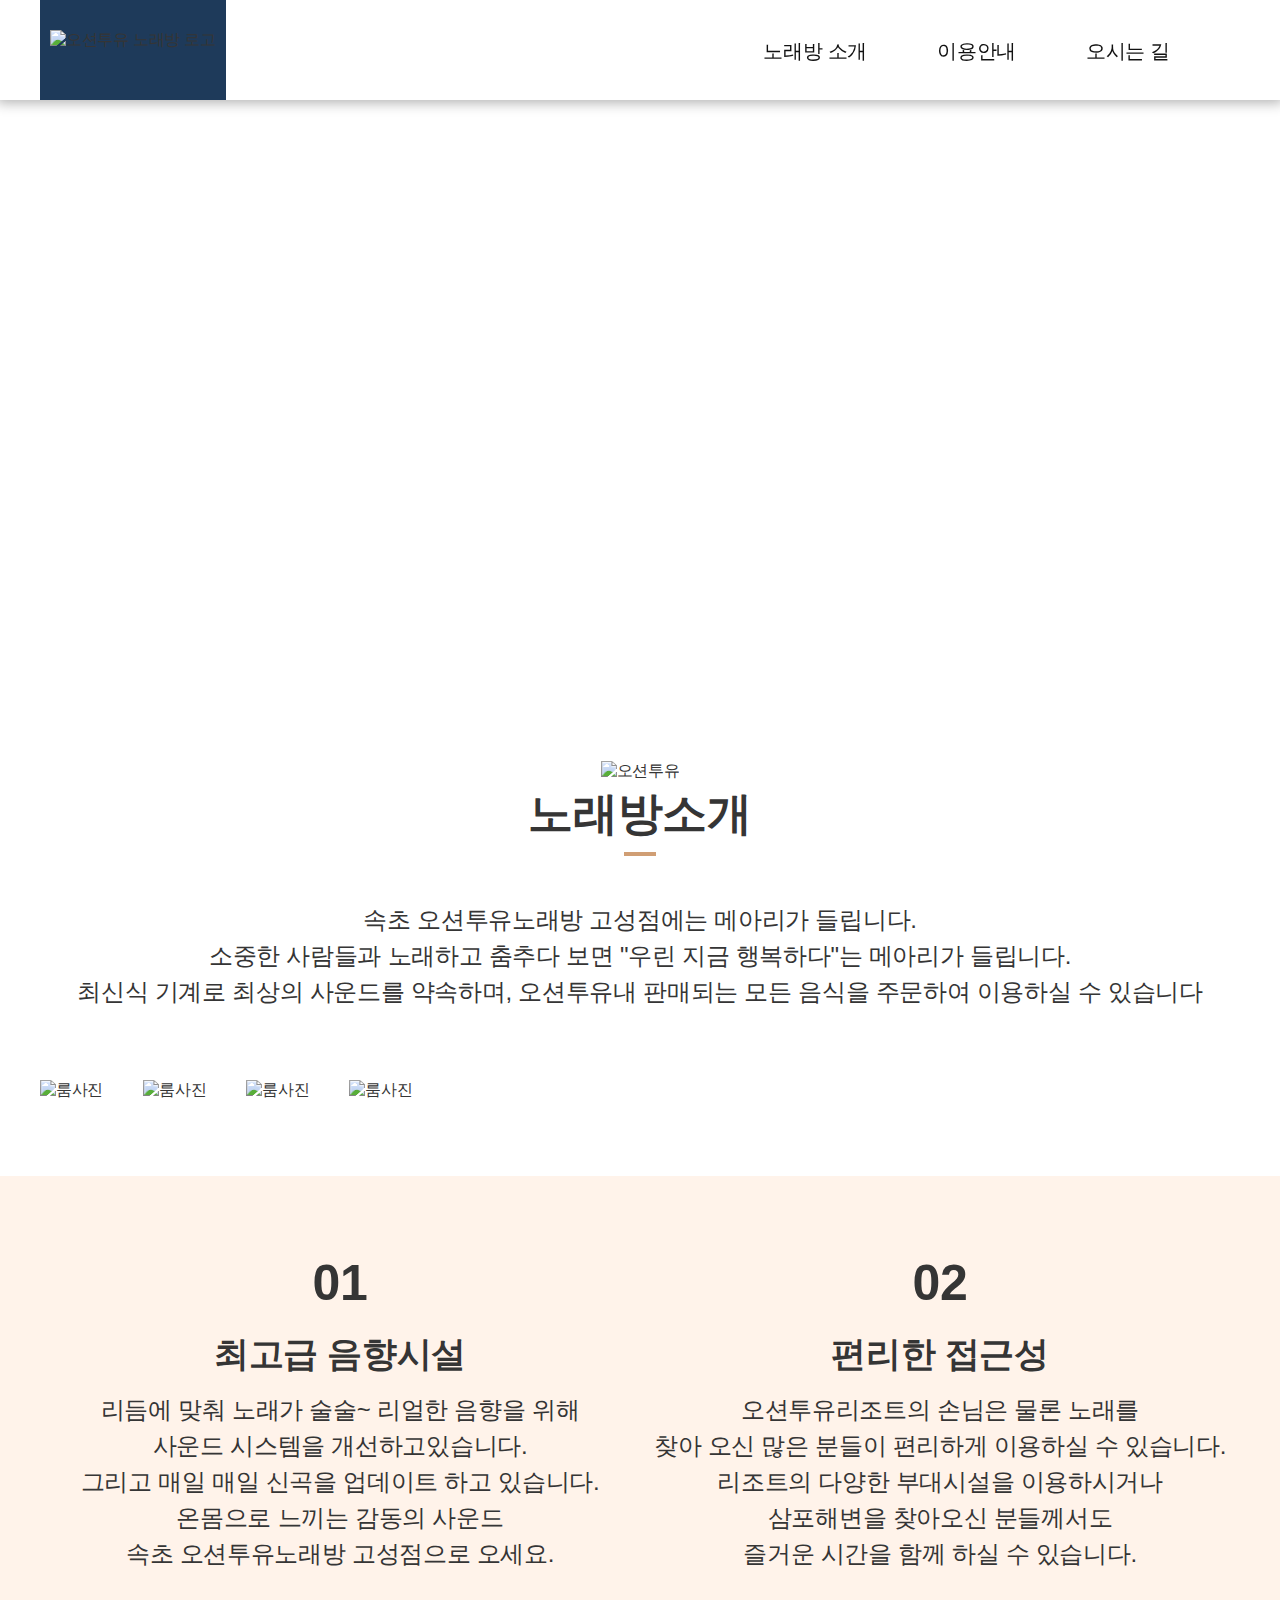
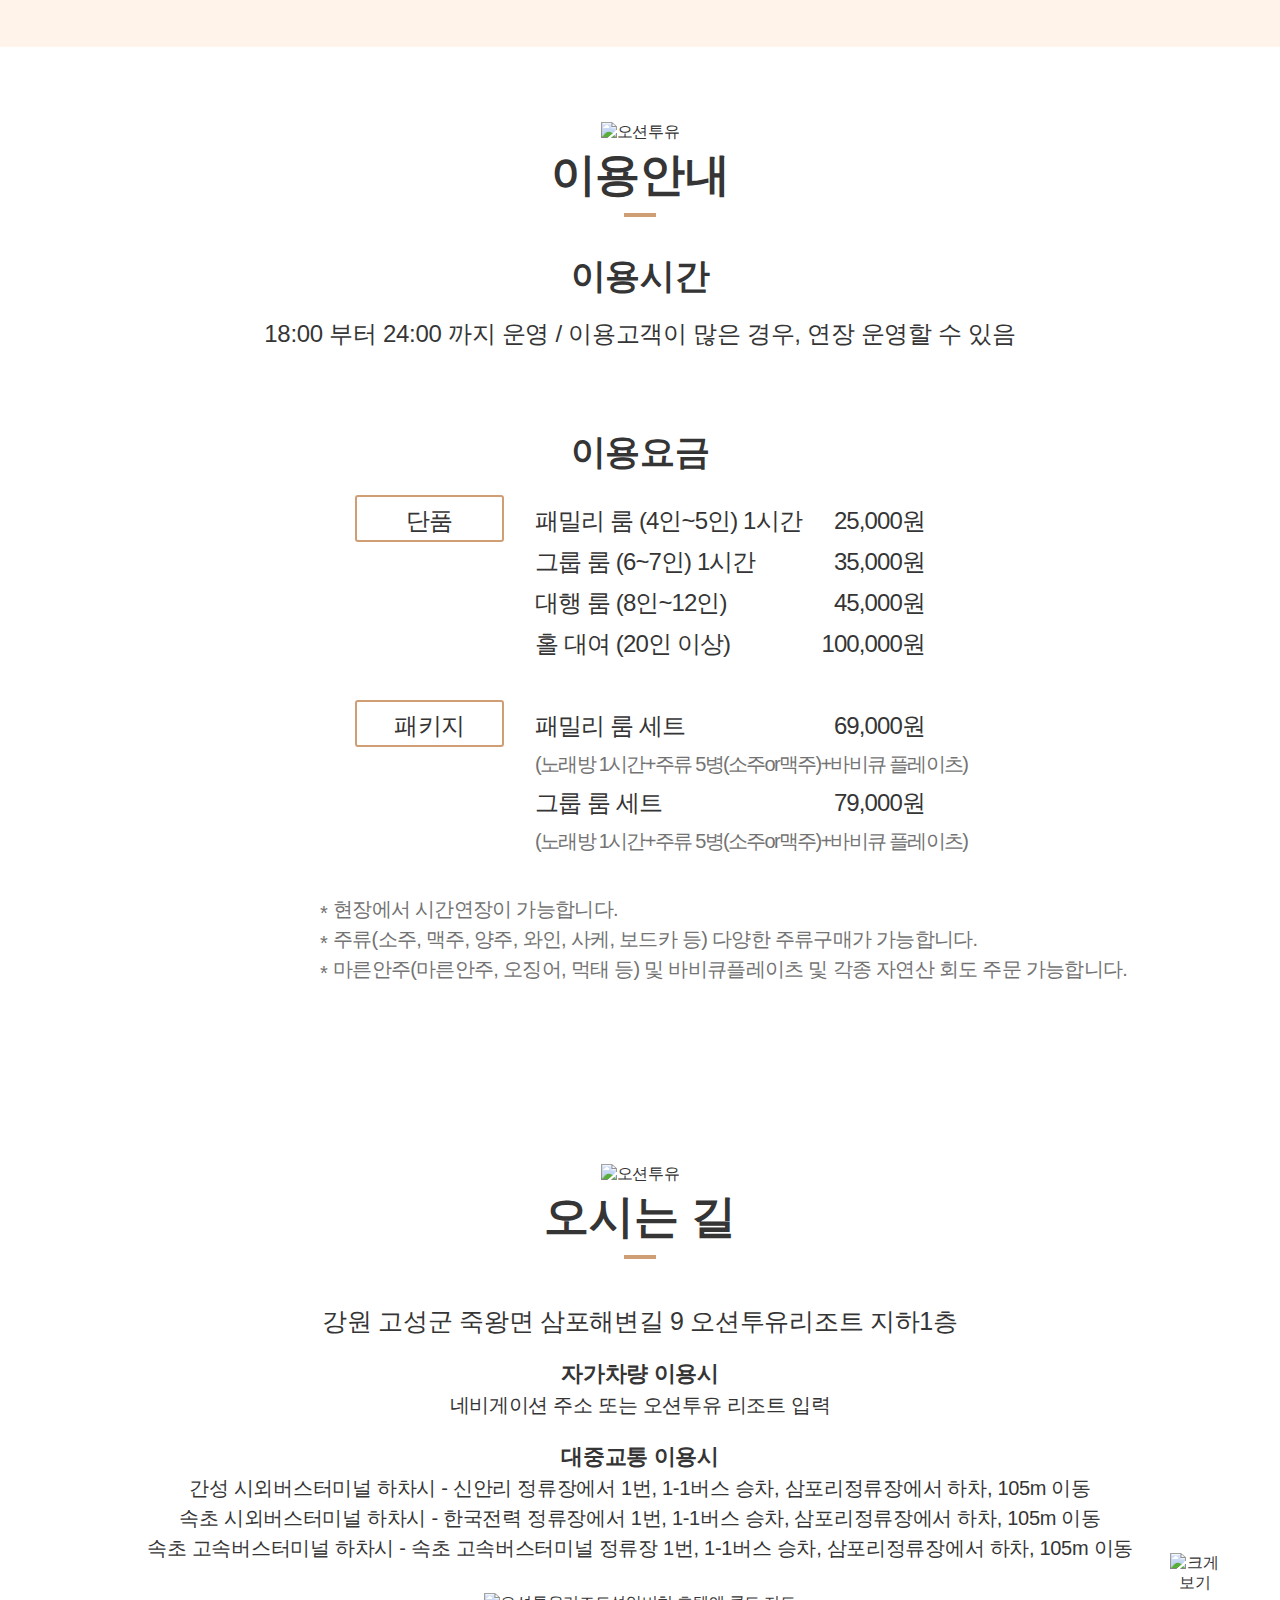
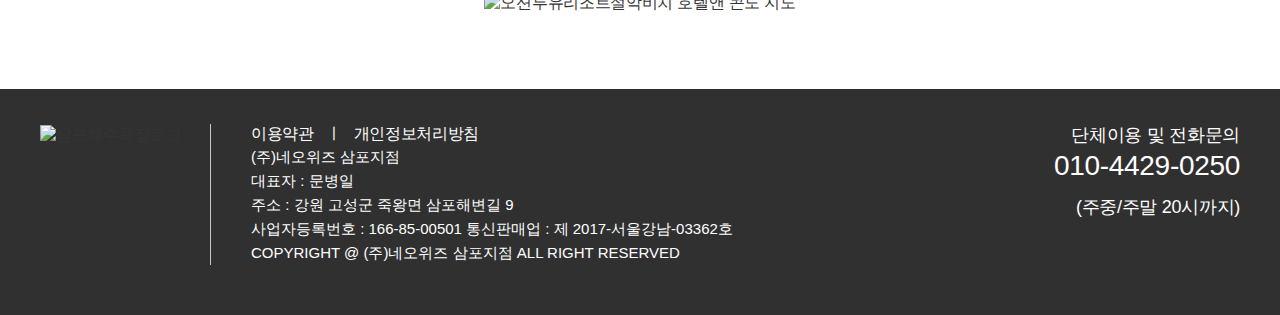
==== views/index.html @ af340007 "오션투유토래방PC완료" ====
<!DOCTYPE html>
<!--[if IE 8]><html lang="ko-KR" class="no-js ie8 lt-ie10"><![endif]-->
<!--[if IE 9]><html lang="ko-KR" class="no-js ie9 lt-ie10"><![endif]-->
<!--[if !IE]><!-->
<html lang="ko">
<!--<![endif]-->
<head>
	<meta charset="UTF-8">
	<title>오션투유노래방</title>
	
	<!--공통 폰트 및 css-->
	<link rel="stylesheet" href="http://cdn.rawgit.com/hiun/NanumSquare/master/nanumsquare.css">
	<link rel="stylesheet" href="http://cdn.rawgit.com/moonspam/NanumSquare/master/nanumsquare.css">
	<link rel="stylesheet" href="../static/css/reset.css">
	<link rel="stylesheet" href="../static/css/common.css">
	
	<!--css-->
	<link rel="stylesheet" href="../static/css/init.css">
	
	<!--js-->
	<script src="http://code.jquery.com/jquery-1.12.4.min.js"></script>
	<script src="https://cdnjs.cloudflare.com/ajax/libs/jquery-easing/1.4.1/jquery.easing.min.js"></script>
	<script src="../static/js/init.js"></script>
	
</head>
<body>

	<div class="wrapper">
		
		<header class="header">
			<div class="wrap">
				<div class="area container">
					<h1 class="logo"><a href=""><img src="../img/common/logo.png" alt="오션투유 노래방 로고"> <span class="skip">오션투유 노래방 속초고성점</span></a></h1>
					<nav class="gnb">
						<ul class="menu cf">
							<li class="item-1"><a href="#about">노래방 소개</a></li>
							<li class="item-2"><a href="#use">이용안내</a></li>
							<li class="item-3"><a href="#waycome">오시는 길</a></li>
						</ul>
					</nav>
				</div>
			</div>
		</header>
		
		<div class="contents">
		
			<section class="wrap main">
				<div class="container">
					<div class="mainTxt">
						<p class="p-1">쿵짝♪ 쿵짝♪ 신나는 노래, 흥겨운 댄스</p>
						<h2 class="p-2">오션투유 노래방</h2>
						<p class="p-3">
							오션투유리조트에 위치한 노래방<br>
							바다와 함께 매력적인 노래를 불러보세요!
						</p>
					</div>
				</div>
			</section>
			<section class="wrap about" id="about">
				<div class="container">
					<div class="area-1 cmPadding">
						<h2 class="cmH2">
							<img src="../img/oc2you.png" alt="오션투유">
							<span>노래방소개</span>
						</h2>
						<p class="p-1">
							속초 오션투유노래방 고성점에는 메아리가 들립니다.<br>
							소중한 사람들과 노래하고 춤추다 보면 "우린 지금 행복하다"는 메아리가 들립니다.<br>
							최신식 기계로 최상의 사운드를 약속하며, 오션투유내 판매되는 모든 음식을 주문하여 이용하실 수 있습니다
						</p>
						<ol class="list-room cf">
							<li><img src="../img/room_01.png" alt="룸사진"></li>
							<li><img src="../img/room_02.png" alt="룸사진"></li>
							<li><img src="../img/room_03.png" alt="룸사진"></li>
							<li><img src="../img/room_04.png" alt="룸사진"></li>
						</ol>
					</div>
				</div>
				<div class="area-2 cmPadding">
					<div class="container">
						<ul class="list cf">
							<li>
								<h3><span class="num">01</span>최고급 음향시설</h3>
								<p class="txt">
									리듬에 맞춰 노래가 술술~ 리얼한 음향을 위해<br>
									사운드 시스템을 개선하고있습니다.<br>
									그리고 매일 매일 신곡을 업데이트 하고 있습니다.<br>
									온몸으로 느끼는 감동의 사운드 <br>
									속초 오션투유노래방 고성점으로 오세요.
								</p>
							</li>
							<li>
								<h3><span class="num">02</span>편리한 접근성</h3>
								<p class="txt">
									오션투유리조트의 손님은 물론 노래를 <br>
									찾아 오신 많은 분들이 편리하게 이용하실 수 있습니다.<br>
									리조트의 다양한 부대시설을 이용하시거나 <br>
									삼포해변을 찾아오신 분들께서도 <br>
									즐거운 시간을 함께 하실 수 있습니다.
								</p>
							</li>
						</ul>
					</div>
				</div>
				
			</section>
			<section class="wrap cmPadding use" id="use">
				<div class="container">
					<h2 class="cmH2">
						<img src="../img/oc2you.png" alt="오션투유">
						<span>이용안내</span>
					</h2>
					<p class="p-1">
						<em>이용시간</em>
						18:00 부터 24:00 까지 운영 / 이용고객이 많은 경우, 연장 운영할 수 있음 
					</p>
					<div class="price">
						<em>이용요금</em>
						<p class="item item-1">
							<span class="type">단품</span>
							<span class="row cf">패밀리 룸 (4인~5인) 1시간<span class="s-prc">25,000원</span></span>
							<span class="row cf">그룹 룸 (6~7인) 1시간<span class="s-prc">35,000원</span></span>
							<span class="row cf">대행 룸 (8인~12인)<span class="s-prc">45,000원</span></span>
							<span class="row cf">홀 대여 (20인 이상)<span class="s-prc">100,000원</span></span>
						</p>
						<p class="item item-2">
							<span class="type">패키지</span>
							<span class="row cf">패밀리 룸 세트<span class="s-prc">69,000원</span></span>
							<span class="row s-pf">(노래방 1시간+주류 5병(소주or맥주)+바비큐 플레이츠)</span>
							<span class="row cf">그룹 룸 세트<span class="s-prc">79,000원</span></span>
							<span class="row s-pf">(노래방 1시간+주류 5병(소주or맥주)+바비큐 플레이츠)</span>
						</p>
						<div class="pf">
							<p class="dot"><span class="s-dot">*</span> 현장에서 시간연장이 가능합니다.</p>
							<p class="dot"><span class="s-dot">*</span> 주류(소주, 맥주, 양주, 와인, 사케, 보드카 등) 다양한 주류구매가 가능합니다.</p>
							<p class="dot"><span class="s-dot">*</span> 마른안주(마른안주, 오징어, 먹태 등) 및 바비큐플레이츠 및 각종 자연산 회도 주문 가능합니다.</p>
						</div>
					</div>
				</div>
			</section>
			<section class="wrap cmPadding waycome" id="waycome">
				<div class="container">
					<h2 class="cmH2">
						<img src="../img/oc2you.png" alt="오션투유">
						<span>오시는 길</span>
					</h2>
					<div class="area">
						<p class="p-1">강원 고성군 죽왕면 삼포해변길 9 오션투유리조트 지하1층</p>
						<p class="p-2">
							<span class="f-bd">자가차량 이용시</span>
							네비게이션 주소 또는 오션투유 리조트 입력
						</p>
						<p class="p-2">
							<span class="f-bd">대중교통 이용시</span>
							간성 시외버스터미널 하차시 - 신안리 정류장에서 1번, 1-1버스 승차, 삼포리정류장에서 하차, 105m 이동<br>
							속초 시외버스터미널 하차시 - 한국전력 정류장에서 1번, 1-1버스 승차, 삼포리정류장에서 하차, 105m 이동<br>
							속초 고속버스터미널 하차시 - 속초 고속버스터미널 정류장 1번, 1-1버스 승차, 삼포리정류장에서 하차, 105m 이동 
						</p>
						<div class="map">
							<img src="../img/map.jpg" alt="오션투유리조트설악비치 호텔앤 콘도 지도">
							<a href="" class="link"><img src="../img/btn_map_bigger.jpg" alt="크게보기"></a>
						</div>
					</div>
				</div>
			</section>
			
		</div>
		
		<footer class="footer">
			<div class="wrap container">
				<figure class="flt-1 logo"><img src="../img/common/logo_f.png" alt="삼포해수욕장로고"></figure>
				<div class="flt-2">
					<ul class="list-terms">
						<li><a href="">이용약관</a></li>
						<li class="mg">ㅣ</li>
						<li><a href="">개인정보처리방침</a></li>
					</ul>
					<address>
						(주)네오위즈 삼포지점<br>
						대표자 : 문병일      <br>
						주소 : 강원 고성군 죽왕면 삼포해변길 9      <br>
						사업자등록번호 : 166-85-00501   통신판매업 : 제 2017-서울강남-03362호<br>
						<small>copyright @ (주)네오위즈 삼포지점 All right reserved</small>
					</address>
				</div>
				<div class="call">
					단체이용 및 전화문의
					<span class="callNum">010-4429-0250</span>
					(주중/주말 20시까지)
				</div>
			</div>
		</footer>
		
	</div>	
		
</body>
</html>
---- static/css/common.css ----
@charset "utf-8";
@import url(http://fonts.googleapis.com/earlyaccess/nanumgothic.css);
@import url(http://fonts.googleapis.com/earlyaccess/notosanskr.css);


body {font-family: 'Nanum Square', 'NanumSquare', 'Nanum Gothic', 'Malgun Gothic', sans-serif; line-height:1.3; letter-spacing: -0.3px; color: #353535;}
img {max-width: 100%;}
a {color: inherit;}
label {cursor: pointer;}


/*공통스타일*/
.contents {position: relative;}
.container:before, .container:after {content: ""; display: table;}
.container:after {clear: both;}
.container {position: relative; width: 1200px; margin: 0 auto;}
.f-bd {font-weight: 700;}
.f-bdr {font-weight: 800;}
.wrap {box-sizing: border-box;}

/*body {padding-top: 100px;}*/
/*해더영역*/
.header {height: 100px;}
.header .wrap,
.header .wrap .area {height: 100%;}
.header .wrap {position: fixed; top: 0; left: 0; width: 100%; height: 100px; background: #fff; z-index: 60;
	-webkit-box-shadow: 0 0px 12px 3px rgba(0,0,0,.3);
	box-shadow: 0 0px 12px 3px rgba(0,0,0,.3);
}
.header .wrap .logo {position: absolute; height: 100%; /*left: -275px;*/}
.header .wrap .logo > a {display: block; background: #1e3a5a; height: 100%; padding: 30px 10px; box-sizing: border-box;}
.header .wrap .logo img {}

.wrapper .wrap .gnb {position: relative; float: right; top: 38px;}
.wrapper .wrap .menu > li {position: relative; float: left;} 
.wrapper .wrap .menu > li:before {content: ""; display: block; position: absolute; left: 0; top: 0; width: 1px; height: 60%; top: 18%; background: #fff;}
.wrapper .wrap .menu > li:first-child:before {display: none;}
.wrapper .wrap .menu > li > a {display: block;  /*padding: 0 35px;*/ font-size: 20px; color: #111; margin-right: 70px;}
/*
.wrapper .wrap .menu > li:first-child > a {padding-left: 0;}
.wrapper .wrap .menu > li:last-child > a {padding-right: 0;}
*/

/*푸터영역*/
.footer {position: relative; background: #303030; padding: 35px 0 50px;}
.footer .wrap .logo, .footer .wrap address {float: left;}
.footer .wrap .logo {width: 150px;}
.footer .wrap address {width: 550px; color: #fff; font-size: 15px; line-height: 1.6; letter-spacing: 0;}
.footer .wrap address small {text-transform: uppercase;}
.footer .wrap [class*=flt-] {float: left; position: relative;}
.footer .wrap .flt-2 {margin-left: 20px; padding-left: 40px; border-left: 1px solid #c9c9c9;}
.footer .wrap .flt-2 .list-terms {}
.footer .wrap .flt-2 .list-terms > li {float: left; color: #fff;}
.footer .wrap .flt-2 .list-terms > li.mg {margin: 0 12px;}
.footer .wrap .flt-2 .list-terms > li a {display: inline-block;}
.footer .wrap .call {position: absolute; right: 0; color: #fff; font-size: 18px; width: 220px; text-align: right;}
.footer .wrap .call .callNum {font-size: 28px; display: block; margin-bottom: 12px;}
---- static/css/init.css ----
@charset "utf-8";


/*메인비쥬얼*/
.contents .main {width: 100%; height: 586px; background: url(../../img/mv_01.jpg) no-repeat center;}
.contents .main .mainTxt {font-size: 30px; color: #fff; margin-top: 160px;}
.contents .main .mainTxt .p-2 {font-size: 80px; font-weight: 700;}
.contents .main .mainTxt .p-3 {margin-top: 30px;}


/*공통스타일*/
.contents .cmPadding {padding: 75px 0;}
.contents .cmH2 {text-align: center;}
.contents .cmH2:after {content: ""; display: inline-block; height: 4px; width: 32px; background: #d09e74;}
.contents .cmH2 span {font-size: 45px; font-weight: 700; display: block; margin-top: 5px; line-height: 1.2;}

/*노래방 소개*/
.contents .about {}
.contents .about .area-1 .p-1 {font-size: 24px; text-align: center; line-height: 1.5; margin-top: 40px;}
.contents .about .area-1 .list-room {margin-top: 70px;}
.contents .about .area-1 .list-room  > li {float: left; margin-left: 40px;}
.contents .about .area-1 .list-room  > li:first-child {margin-left: 0;}
.contents .about .area-2 {background: #fff3ea;}
.contents .about .area-2 .list {}
.contents .about .area-2 .list > li {float: left; width: 50%; text-align: center;}
.contents .about .area-2 .list > li h3 {font-size: 35px; font-weight: 700;}
.contents .about .area-2 .list > li h3 .num {display: block; font-size: 50px; margin-bottom: 15px;}
.contents .about .area-2 .list > li .txt {font-size: 24px; margin-top: 15px; line-height: 1.5;}

/*이용안내*/
.contents .use {height: 1042px; background: url(../../img/bg_use.jpg) no-repeat center;}
.contents .use .p-1 {font-size: 24px; text-align: center; margin-top: 30px;}
.contents .use .price em,
.contents .use .p-1 em {display: block; font-size: 35px; font-weight: 700; margin-bottom: 20px;}
.contents .use .price {margin-top: 80px;}
.contents .use .price em {text-align: center;}
.contents .use .price .item {position: relative; font-size: 24px; padding-left: 180px; width: 570px; margin: 0 auto; box-sizing: border-box; margin-top: 30px;}
.contents .use .price .item-2 {margin-top: 50px;}
.contents .use .price .item .type {display: inline-block; position: absolute; left: 0; top: -10px; width: 145px; border: 2px solid  #d09e74; border-radius: 3px; text-align: center; padding: 8px 0 4px;}
.contents .use .price .item .row {display: block; margin-top: 10px; letter-spacing: -0.9px;}
.contents .use .price .item .type + .row,
.contents .use .price .item .row:first-child {margin-top: 0;}
.contents .use .price .item .s-pf,
.contents .use .price .pf {color: #737373; font-size: 20px; letter-spacing: -1.7px; white-space: nowrap;}
.contents .use .price .item .row .s-prc {float: right;}
.contents .use .price .pf {font-size: 20px; line-height: 1.5; padding-left: 280px; margin-top: 40px; letter-spacing: -0.7px;}
.contents .use .price .pf .dot {position: relative; padding-left: 13px;}
.contents .use .price .pf .dot .s-dot {position: absolute; left: 0; top: 4px;}

/*오시는길*/
.contents .waycome {}
.contents .waycome .area {text-align: center; margin-top: 40px;}
.contents .waycome .area .p-1 {font-size: 25px}
.contents .waycome .area .p-2 {font-size: 20px; margin-top: 20px; line-height: 1.5;}
.contents .waycome .area .p-2 > .f-bd {font-size: 22px; display: block;}
.contents .waycome .area .map {margin-top: 30px;}
.contents .waycome .area .map .link {display: block; position: absolute; right: 20px; bottom: 20px; width: 50px;}
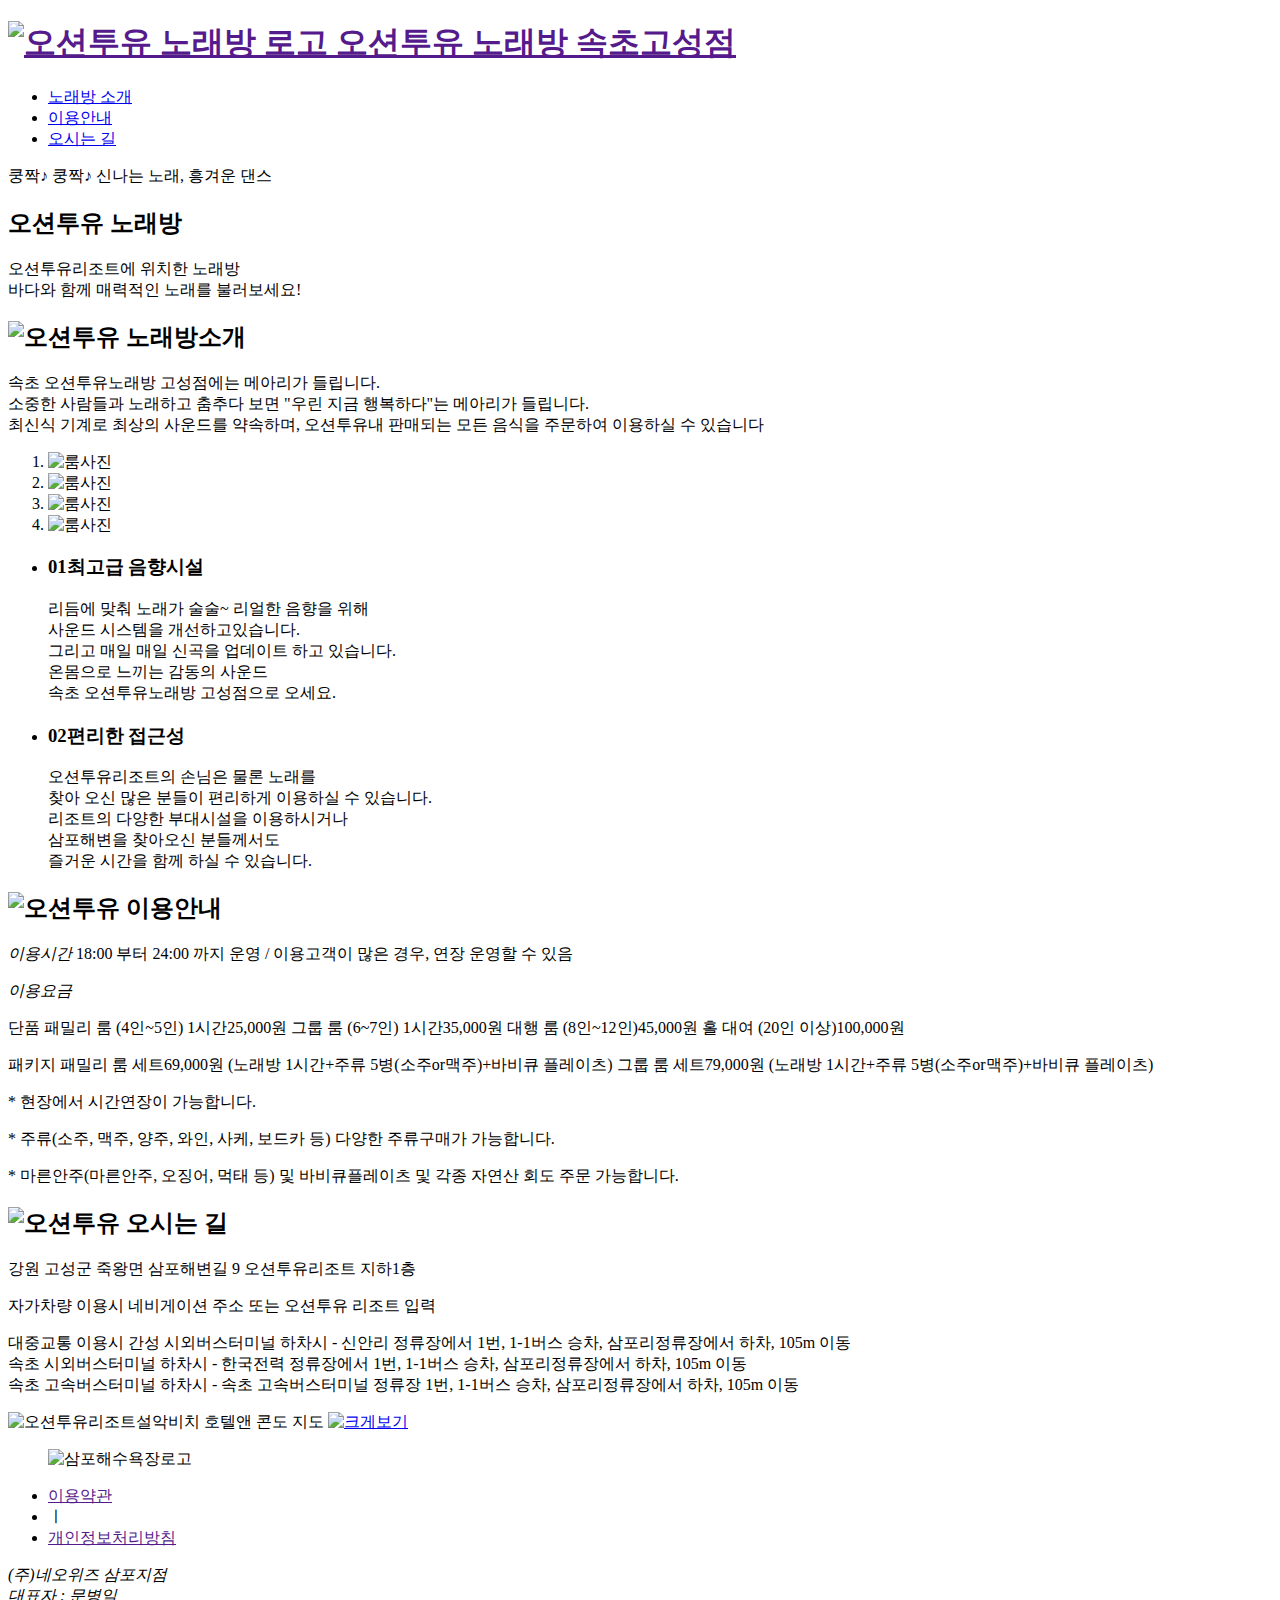
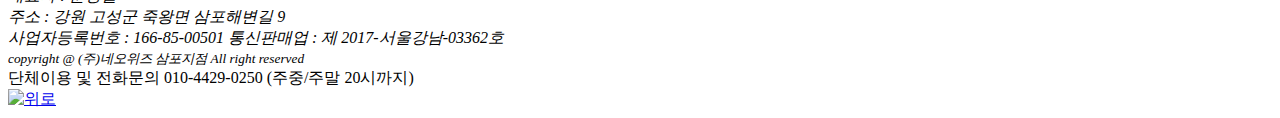
==== commit b2aa025a: "완료" ====
--- a/views/index.html
+++ b/views/index.html
@@ -11,16 +11,21 @@
 	<!--공통 폰트 및 css-->
 	<link rel="stylesheet" href="http://cdn.rawgit.com/hiun/NanumSquare/master/nanumsquare.css">
 	<link rel="stylesheet" href="http://cdn.rawgit.com/moonspam/NanumSquare/master/nanumsquare.css">
-	<link rel="stylesheet" href="../static/css/reset.css">
-	<link rel="stylesheet" href="../static/css/common.css">
+	<link rel="stylesheet" href="http://static.ocean2you.co.kr/css/karaoke/reset.css">
 	
 	<!--css-->
-	<link rel="stylesheet" href="../static/css/init.css">
+	<link rel="stylesheet" href="http://static.ocean2you.co.kr/css/karaoke/common.css">
+	<link rel="stylesheet" href="http://static.ocean2you.co.kr/css/karaoke/init.css">
+<!--
+	<link rel="stylesheet" href="../static/css/karaoke/common.css">
+	<link rel="stylesheet" href="../static/css/karaoke/init.css">
+-->
 	
 	<!--js-->
 	<script src="http://code.jquery.com/jquery-1.12.4.min.js"></script>
 	<script src="https://cdnjs.cloudflare.com/ajax/libs/jquery-easing/1.4.1/jquery.easing.min.js"></script>
-	<script src="../static/js/init.js"></script>
+	<script src="http://static.ocean2you.co.kr/js/karaoke/init.js"></script>
+<!--	<script src="../static/js/karaoke/init.js"></script>-->
 	
 </head>
 <body>
@@ -30,7 +35,7 @@
 		<header class="header">
 			<div class="wrap">
 				<div class="area container">
-					<h1 class="logo"><a href=""><img src="../img/common/logo.png" alt="오션투유 노래방 로고"> <span class="skip">오션투유 노래방 속초고성점</span></a></h1>
+					<h1 class="logo"><a href=""><img src="http://img.ocean2you.co.kr/karaoke/common/logo.png" alt="오션투유 노래방 로고"> <span class="skip">오션투유 노래방 속초고성점</span></a></h1>
 					<nav class="gnb">
 						<ul class="menu cf">
 							<li class="item-1"><a href="#about">노래방 소개</a></li>
@@ -60,7 +65,7 @@
 				<div class="container">
 					<div class="area-1 cmPadding">
 						<h2 class="cmH2">
-							<img src="../img/oc2you.png" alt="오션투유">
+							<img src="http://img.ocean2you.co.kr/karaoke/oc2you.png" alt="오션투유">
 							<span>노래방소개</span>
 						</h2>
 						<p class="p-1">
@@ -69,10 +74,10 @@
 							최신식 기계로 최상의 사운드를 약속하며, 오션투유내 판매되는 모든 음식을 주문하여 이용하실 수 있습니다
 						</p>
 						<ol class="list-room cf">
-							<li><img src="../img/room_01.png" alt="룸사진"></li>
-							<li><img src="../img/room_02.png" alt="룸사진"></li>
-							<li><img src="../img/room_03.png" alt="룸사진"></li>
-							<li><img src="../img/room_04.png" alt="룸사진"></li>
+							<li><img src="http://img.ocean2you.co.kr/karaoke/room_01.png" alt="룸사진"></li>
+							<li><img src="http://img.ocean2you.co.kr/karaoke/room_02.png" alt="룸사진"></li>
+							<li><img src="http://img.ocean2you.co.kr/karaoke/room_03.png" alt="룸사진"></li>
+							<li><img src="http://img.ocean2you.co.kr/karaoke/room_04.png" alt="룸사진"></li>
 						</ol>
 					</div>
 				</div>
@@ -107,7 +112,7 @@
 			<section class="wrap cmPadding use" id="use">
 				<div class="container">
 					<h2 class="cmH2">
-						<img src="../img/oc2you.png" alt="오션투유">
+						<img src="http://img.ocean2you.co.kr/karaoke/oc2you.png" alt="오션투유">
 						<span>이용안내</span>
 					</h2>
 					<p class="p-1">
@@ -141,7 +146,7 @@
 			<section class="wrap cmPadding waycome" id="waycome">
 				<div class="container">
 					<h2 class="cmH2">
-						<img src="../img/oc2you.png" alt="오션투유">
+						<img src="http://img.ocean2you.co.kr/karaoke/oc2you.png" alt="오션투유">
 						<span>오시는 길</span>
 					</h2>
 					<div class="area">
@@ -157,8 +162,8 @@
 							속초 고속버스터미널 하차시 - 속초 고속버스터미널 정류장 1번, 1-1버스 승차, 삼포리정류장에서 하차, 105m 이동 
 						</p>
 						<div class="map">
-							<img src="../img/map.jpg" alt="오션투유리조트설악비치 호텔앤 콘도 지도">
-							<a href="" class="link"><img src="../img/btn_map_bigger.jpg" alt="크게보기"></a>
+							<img src="http://img.ocean2you.co.kr/karaoke/map.jpg" alt="오션투유리조트설악비치 호텔앤 콘도 지도">
+							<a href="http://map.daum.net/?urlX=834733&urlY=1340772&itemId=616076052" target="_blank" class="link"><img src="http://img.ocean2you.co.kr/karaoke/btn_map_bigger.jpg" alt="크게보기"></a>
 						</div>
 					</div>
 				</div>
@@ -168,9 +173,9 @@
 		
 		<footer class="footer">
 			<div class="wrap container">
-				<figure class="flt-1 logo"><img src="../img/common/logo_f.png" alt="삼포해수욕장로고"></figure>
+				<figure class="flt-1 logo"><img src="http://img.ocean2you.co.kr/karaoke/common/logo_f.png" alt="삼포해수욕장로고"></figure>
 				<div class="flt-2">
-					<ul class="list-terms">
+					<ul class="list-terms cf">
 						<li><a href="">이용약관</a></li>
 						<li class="mg">ㅣ</li>
 						<li><a href="">개인정보처리방침</a></li>
@@ -191,6 +196,8 @@
 			</div>
 		</footer>
 		
+		<a href="javascript:;" id="goTop" class=""><img src="http://img.ocean2you.co.kr/renew/goTop.jpg" alt="위로"></a>
+		
 	</div>	
 		
 </body>
--- a/static/css/karaoke/common.css
+++ b/static/css/karaoke/common.css
@@ -0,0 +1,63 @@
+@charset "utf-8";
+@import url(http://fonts.googleapis.com/earlyaccess/nanumgothic.css);
+@import url(http://fonts.googleapis.com/earlyaccess/notosanskr.css);
+
+
+body {font-family: 'Nanum Square', 'NanumSquare', 'Nanum Gothic', 'Malgun Gothic', sans-serif; line-height:1.3; letter-spacing: -0.3px; color: #353535;}
+img {max-width: 100%;}
+a {color: inherit;}
+label {cursor: pointer;}
+
+
+/*공통스타일*/
+.contents {position: relative;}
+.container:before, .container:after {content: ""; display: table;}
+.container:after {clear: both;}
+.container {position: relative; width: 1200px; margin: 0 auto;}
+.f-bd {font-weight: 700;}
+.f-bdr {font-weight: 800;}
+.wrap {box-sizing: border-box;}
+
+/*body {padding-top: 100px;}*/
+/*해더영역*/
+.header,
+.header .wrap {height: 100px;}
+.header .wrap .area {height: 100%;}
+.header .wrap {position: fixed; top: 0; left: 0; width: 100%; background: #fff; z-index: 60;
+	-webkit-box-shadow: 0 0px 12px 3px rgba(0,0,0,.3);
+	box-shadow: 0 0px 12px 3px rgba(0,0,0,.3);
+}
+.header .wrap .logo {position: absolute; height: 100%; /*left: -275px;*/}
+.header .wrap .logo > a {display: block; background: #1e3a5a; height: 100%; padding: 30px 10px; box-sizing: border-box;}
+.header .wrap .logo img {}
+
+.header .wrap .gnb {position: relative; float: right; top: 38px;}
+.header .wrap .menu > li {position: relative; float: left;} 
+.header .wrap .menu > li:before {content: ""; display: block; position: absolute; left: 0; top: 0; width: 1px; height: 60%; top: 18%; background: #fff;}
+.header .wrap .menu > li:first-child:before {display: none;}
+.header .wrap .menu > li > a {display: block;  /*padding: 0 35px;*/ font-size: 20px; color: #111; margin-right: 70px;}
+/*
+.header .wrap .menu > li:first-child > a {padding-left: 0;}
+.header .wrap .menu > li:last-child > a {padding-right: 0;}
+*/
+
+/*푸터영역*/
+.footer {position: relative; background: #303030; padding: 35px 0 50px;}
+.footer .wrap .logo, .footer .wrap address {float: left;}
+.footer .wrap .logo {width: 150px;}
+.footer .wrap address {width: 550px; color: #fff; font-size: 15px; line-height: 1.6; letter-spacing: 0;}
+.footer .wrap address small {text-transform: uppercase;}
+.footer .wrap [class*=flt-] {float: left; position: relative;}
+.footer .wrap .flt-2 {margin-left: 20px; padding-left: 40px; border-left: 1px solid #c9c9c9;}
+.footer .wrap .flt-2 .list-terms {}
+.footer .wrap .flt-2 .list-terms > li {float: left; color: #fff;}
+.footer .wrap .flt-2 .list-terms > li.mg {margin: 0 12px;}
+.footer .wrap .flt-2 .list-terms > li a {display: inline-block;}
+.footer .wrap .call {position: absolute; right: 0; color: #fff; font-size: 18px; width: 220px; text-align: right;}
+.footer .wrap .call .callNum {font-size: 28px; display: block; margin-bottom: 12px;}
+
+/*Top버튼*/
+#goTop {position: fixed; right: 10px; bottom: 10px;}
+#goTop > img {width: 100%;}
+#goTop {visibility: hidden; opacity: 0; transition: all 0.5s;}
+#goTop.on, .rtBookingBn.on {opacity: 1; visibility: visible;}--- a/static/css/karaoke/init.css
+++ b/static/css/karaoke/init.css
@@ -0,0 +1,57 @@
+@charset "utf-8";
+
+
+/*메인비쥬얼*/
+.contents .main {width: 100%; height: 586px; background: url(http://img.ocean2you.co.kr/karaoke/mv_01.jpg) no-repeat center;}
+.contents .main .mainTxt {font-size: 30px; color: #fff; margin-top: 160px;}
+.contents .main .mainTxt .p-2 {font-size: 80px; font-weight: 700;}
+.contents .main .mainTxt .p-3 {margin-top: 30px;}
+
+
+/*공통스타일*/
+.contents .cmPadding {padding: 75px 0;}
+.contents .cmH2 {text-align: center;}
+.contents .cmH2:after {content: ""; display: inline-block; height: 4px; width: 32px; background: #d09e74;}
+.contents .cmH2 span {font-size: 45px; font-weight: 700; display: block; margin-top: 5px; line-height: 1.2;}
+
+/*노래방 소개*/
+.contents .about {}
+.contents .about .area-1 .p-1 {font-size: 24px; text-align: center; line-height: 1.5; margin-top: 40px;}
+.contents .about .area-1 .list-room {margin-top: 70px;}
+.contents .about .area-1 .list-room  > li {float: left; margin-left: 40px;}
+.contents .about .area-1 .list-room  > li:first-child {margin-left: 0;}
+.contents .about .area-2 {background: #fff3ea;}
+.contents .about .area-2 .list {}
+.contents .about .area-2 .list > li {float: left; width: 50%; text-align: center;}
+.contents .about .area-2 .list > li h3 {font-size: 35px; font-weight: 700;}
+.contents .about .area-2 .list > li h3 .num {display: block; font-size: 50px; margin-bottom: 15px;}
+.contents .about .area-2 .list > li .txt {font-size: 24px; margin-top: 15px; line-height: 1.5;}
+
+/*이용안내*/
+.contents .use {height: 1042px; background: url(http://img.ocean2you.co.kr/karaoke/bg_use.jpg) no-repeat center;}
+.contents .use .p-1 {font-size: 24px; text-align: center; margin-top: 30px;}
+.contents .use .price em,
+.contents .use .p-1 em {display: block; font-size: 35px; font-weight: 700; margin-bottom: 20px;}
+.contents .use .price {margin-top: 80px;}
+.contents .use .price em {text-align: center;}
+.contents .use .price .item {position: relative; font-size: 24px; padding-left: 180px; width: 570px; margin: 0 auto; box-sizing: border-box; margin-top: 30px;}
+.contents .use .price .item-2 {margin-top: 50px;}
+.contents .use .price .item .type {display: inline-block; position: absolute; left: 0; top: -10px; width: 145px; border: 2px solid  #d09e74; border-radius: 3px; text-align: center; padding: 8px 0 4px;}
+.contents .use .price .item .row {display: block; margin-top: 10px; letter-spacing: -0.9px;}
+.contents .use .price .item .type + .row,
+.contents .use .price .item .row:first-child {margin-top: 0;}
+.contents .use .price .item .s-pf,
+.contents .use .price .pf {color: #737373; font-size: 20px; letter-spacing: -1.7px; white-space: nowrap;}
+.contents .use .price .item .row .s-prc {float: right;}
+.contents .use .price .pf {font-size: 20px; line-height: 1.5; padding-left: 280px; margin-top: 40px; letter-spacing: -0.7px;}
+.contents .use .price .pf .dot {position: relative; padding-left: 13px;}
+.contents .use .price .pf .dot .s-dot {position: absolute; left: 0; top: 4px;}
+
+/*오시는길*/
+.contents .waycome {}
+.contents .waycome .area {text-align: center; margin-top: 40px;}
+.contents .waycome .area .p-1 {font-size: 25px}
+.contents .waycome .area .p-2 {font-size: 20px; margin-top: 20px; line-height: 1.5;}
+.contents .waycome .area .p-2 > .f-bd {font-size: 22px; display: block;}
+.contents .waycome .area .map {margin-top: 30px;}
+.contents .waycome .area .map .link {display: block; position: absolute; right: 20px; bottom: 20px; width: 50px;}